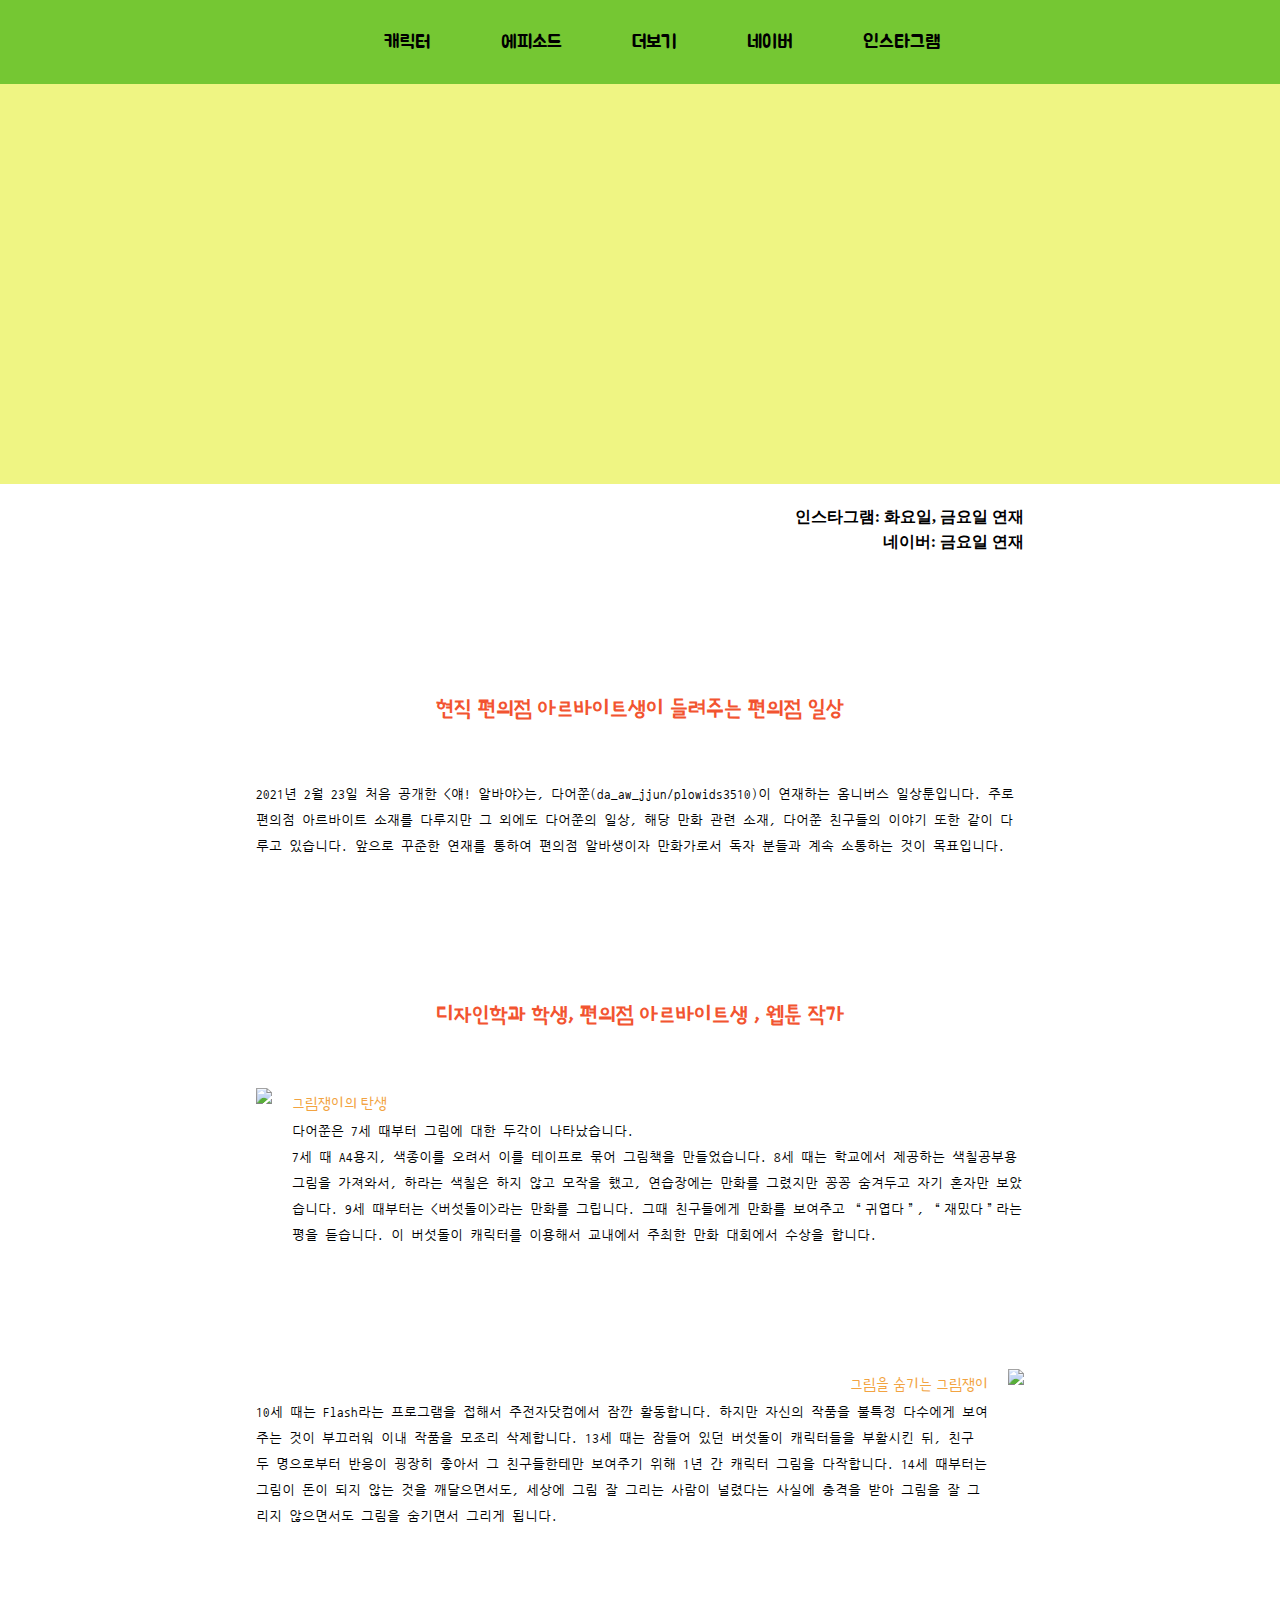
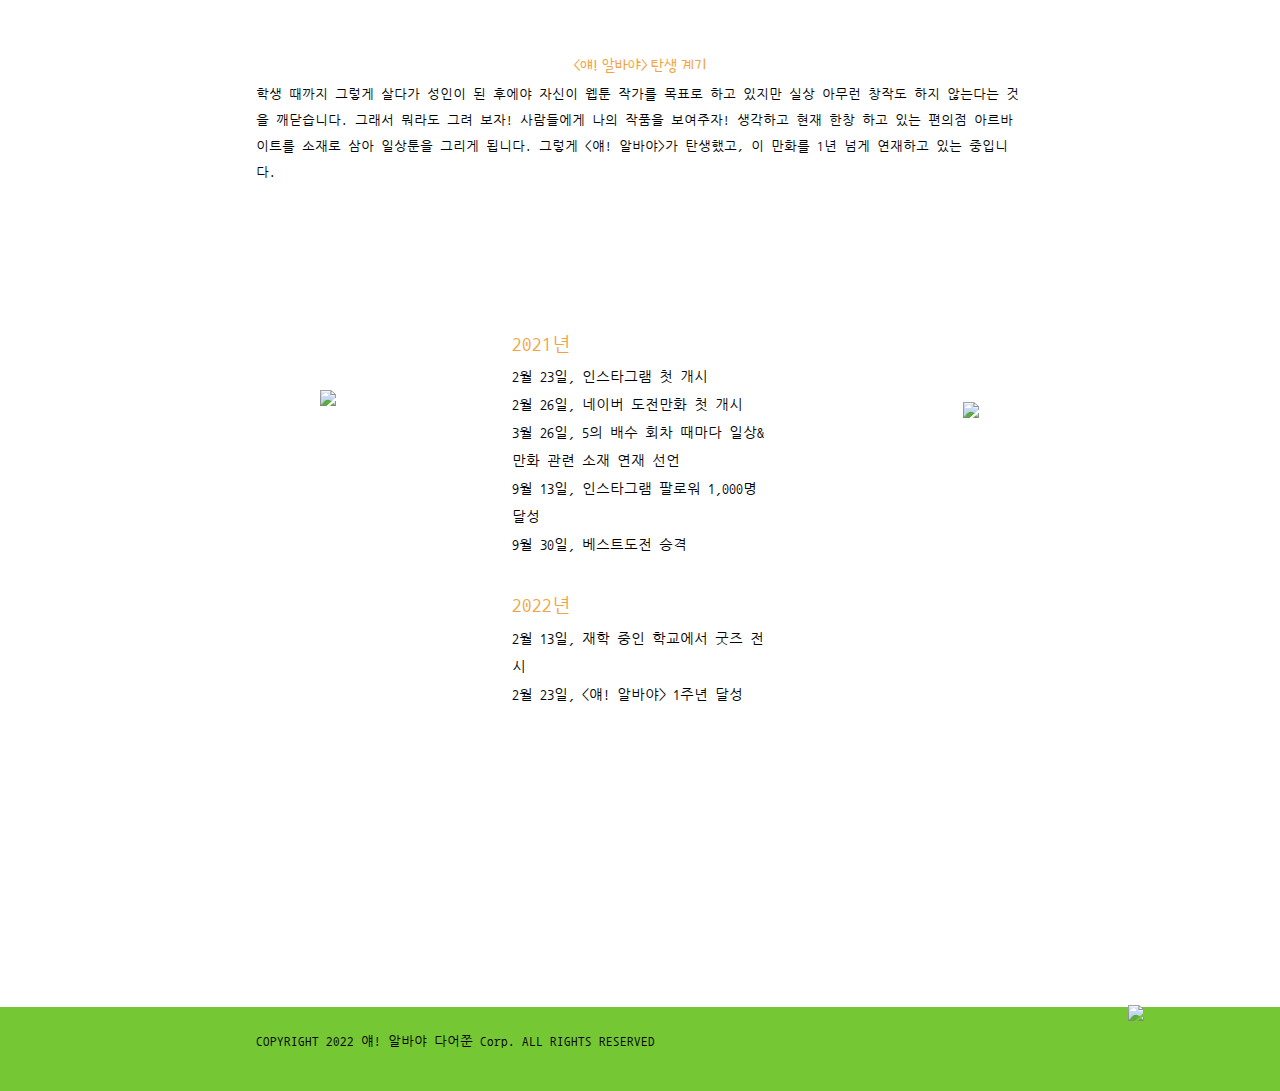
==== index.html @ cc990c0c "first upload" ====
<!DOCTYPE html>
<html lang="en">
<head>
    <meta charset="UTF-8">
    <meta http-equiv="X-UA-Compatible" content="IE=edge">
    <meta name="viewport" content="width=device-width, initial-scale=1.0">
    <title>얘! 알바야</title>
    <link rel="stylesheet" href="myStyle.css">
    <script src="myStyle" defer></script>
    <link rel="preconnect" href="https://fonts.googleapis.com">
    <link rel="preconnect" href="https://fonts.gstatic.com" crossorigin>
    <link href="https://fonts.googleapis.com/css2?family=Jua&family=Nanum+Gothic+Coding&family=Poor+Story&display=swap" rel="stylesheet">
</head>
<body style="-webkit-user-select:none;-moz-user-select:none;-ms-user-select:none;user-select:none">
    <a name="top"></a>
    <div class="header">
        <ul class="home">
            <img src="image/logo.png" alt=""onclick="location.href='/'">
        </ul>
        <ul class="nav">
            <li><a href="character.html">캐릭터</a></li>
            <li><a href="episode.html">에피소드</a></li>
            <li><a href="viewMore.html">더보기</a></li>
            <li><a href="https://comic.naver.com/bestChallenge/list?titleId=768130">네이버</a></li>
            <li><a href="https://www.instagram.com/da_aw_jjun/">인스타그램</a></li>
        </ul>
    </div>

    <div class="banner">
        <img src="image/banner.png" alt="">
    </div>
    <div class="cycle">인스타그램: 화요일, 금요일 연재
        <br>네이버: 금요일 연재</div>


    <div class="blankOne"></div>
    <div class="title">
        현직 편의점 아르바이트생이 들려주는 편의점 일상
    </div>
    <div class="blankTwo"></div>
    <center>
        <div class="mainText">
        2021년 2월 23일 처음 공개한 <얘! 알바야>는, 다어쭌(da_aw_jjun/plowids3510)이 연재하는 옴니버스 일상툰입니다. 주로 편의점 아르바이트 소재를 다루지만 그 외에도 다어쭌의 일상, 해당 만화 관련 소재, 다어쭌 친구들의 이야기 또한 같이 다루고 있습니다. 앞으로 꾸준한 연재를 통하여 편의점 알바생이자 만화가로서 독자 분들과 계속 소통하는 것이 목표입니다.</div>
        </div>
    </center>
    <div class="blankOne"></div>
    <div class="title">
        디자인학과 학생, 편의점 아르바이트생 , 웹툰 작가
    </div>
    <div class="blankTwo"></div>
    <center>
        <div class="mainText">
            <img src="image/baby1.png" class="baby1" />
            <div class="smallTitle" style="line-height: 2;">그림쟁이의 탄생</div>
                <p>다어쭌은 7세 때부터 그림에 대한 두각이 나타났습니다. <br>
                7세 때 A4용지, 색종이를 오려서 이를 테이프로 묶어 그림책을 만들었습니다. 
                8세 때는 학교에서 제공하는 색칠공부용 그림을 가져와서, 하라는 색칠은 하지 않고 모작을 했고, 연습장에는 만화를 그렸지만 꽁꽁 숨겨두고 자기 혼자만 보았습니다. 
                9세 때부터는 <버섯돌이>라는 만화를 그립니다. 그때 친구들에게 만화를 보여주고 “귀엽다”, “재밌다”라는 평을 듣습니다. 이 버섯돌이 캐릭터를 이용해서 교내에서 주최한 만화 대회에서 수상을 합니다.</p> </div>
        </div>
    </center>
    <div class="blankTwo"></div>
    <div class="blankTwo"></div>
    <center>
        <div class="mainText">
            <img src="image/student1.png" class="student" />
            <div class="smallTitle" style="line-height: 2;  text-align: right;">그림을 숨기는 그림쟁이</div>
                <p>10세 때는 Flash라는 프로그램을 접해서 주전자닷컴에서 잠깐 활동합니다. 하지만 자신의 작품을 불특정 다수에게 보여주는 것이 부끄러워 이내 작품을 모조리 삭제합니다. 13세 때는 잠들어 있던 버섯돌이 캐릭터들을 부활시킨 뒤, 친구 두 명으로부터 반응이 굉장히 좋아서 그 친구들한테만 보여주기 위해 1년 간 캐릭터 그림을 다작합니다. 14세 때부터는 그림이 돈이 되지 않는 것을 깨달으면서도, 세상에 그림 잘 그리는 사람이 널렸다는 사실에 충격을 받아 그림을 잘 그리지 않으면서도 그림을 숨기면서 그리게 됩니다. </p> </div>
        </div>
    </center>
    <div class="blankTwo"></div>
    <div class="blankTwo"></div>
    <center>
        <div class="mainText">
            <div class="smallTitle" style="line-height: 2; text-align: center;"><얘! 알바야> 탄생 계기</div>
                <p>학생 때까지 그렇게 살다가 성인이 된 후에야 자신이 웹툰 작가를 목표로 하고 있지만 실상 아무런 창작도 하지 않는다는 것을 깨닫습니다. 그래서 뭐라도 그려 보자! 사람들에게 나의 작품을 보여주자! 생각하고 현재 한창 하고 있는 편의점 아르바이트를 소재로 삼아 일상툰을 그리게 됩니다. 그렇게 <얘! 알바야>가 탄생했고, 이 만화를 1년 넘게 연재하고 있는 중입니다. </p> </div>
        </div>
    </center>
    <div class="blankOne"></div>
    <img src="image/old.jpg" class="old" />
    <img src="image/kid.jpg" class="kid" />
    <center>
        <div class="history">
            <div class="year" style="font-size:1.4em; line-height: 2;">2021년</div>
            <p>2월 23일, 인스타그램 첫 개시</p>
            <p>2월 26일, 네이버 도전만화 첫 개시</p>
            <p>3월 26일, 5의 배수 회차 때마다 일상&만화 관련 소재 연재 선언</p>
            <p>9월 13일, 인스타그램 팔로워 1,000명 달성</p>
            <p>9월 30일, 베스트도전 승격</p>
            <br>
            <div class="year" style="font-size:1.4em; line-height: 2;">2022년</div>
            <p>2월 13일,  재학 중인 학교에서 굿즈 전시</p>
            <p>2월 23일, <얘! 알바야> 1주년 달성</p></div>
    </center>
    <div class="blankOne"></div>
    <center>
    <div class="lb-wrap"><img src="image/inquiry.jpg" alt=""></div>
    </div>
    </center>
    <div class="blankOne"></div>
    <div class="footer">
        <div class="footerText">COPYRIGHT 2022 얘! 알바야 다어쭌 Corp. ALL RIGHTS RESERVED</div>
        <a href="#top"><img src="image/topButton.png" class="topButton"></a>
    </div>
</body>
</html>
---- myStyle.css ----
*{
    list-style: none;
    text-decoration: none;
    border-collapse: collapse;
    margin: 0px;
    padding: 0px;
    color: black;
}

.col-1{ width: 100px; height: 500px; margin: 0px 10px; background-color: aqua; margin-left: 305px;}
.col-2{ width: 200px; margin: 0px 10px; background-color: aqua; margin-left: 300px;}
.col-3{ width: 320px; margin: 0px 10px; background-color: aqua; margin-left: 0px}
.col-4{ width: 440px; margin: 0px 10px; background-color: aqua; margin-left: -460px;}
.col-5{ width: 560px; margin: 0px 10px;}
.col-6{ width: 680px; margin: 0px 10px; background-color: aqua;}
.col-7{ width: 800px; margin: 0px 10px;}
.col-8{ width: 920px; margin: 0px 10px; background-color: aqua; margin-left: 0px;}
.col-9{ width: 1040px; margin: 0px 10px; }
.col-10{ width: 1160px; margin: 0px 10px; background-color: aqua;}
.col-11{ width: 1280px; margin: 0px 10px; }
.col-12{ width: 1400px; margin: 0px 10px; }



.header{
    display: flex;
    width: auto;
    margin: 0px;
    background: #75c733;
    height: 84px;
}

.footer{
    display: flex;
    width: auto;
    background: #75c733;
    height: 84px;
    margin-bottom: 0px;
}

.footerText{
    width: 70%;
    line-height: 70px;
    margin-left: 20%;
    font-family: 'Nanum Gothic Coding', monospace;
    font-size: 0.8em;
    float: left;
}

.topButton{
    margin-left:-150%; margin-top: -30%; width: 200px;
}

.home{
    margin-left: 20%;
    display:flex;
    background: #75c733;
}

.nav{
    font-family: 'Jua', sans-serif;
    display: flex;
    line-height: 86px;
    width:60%;
    margin-left: 10%;
    font-size: 1.2em;
}

.nav > li{
    margin-right: 70px;
}

.nav > li > a{
    color: black;
}

.banner{
    display: flex;
    justify-content: center;
    width: auto;
    height: 400px;
    background-color: #eff583;
}

.cycle{
    margin-top: 20px;
    text-align:right;
    width:80%;
    line-height: 25px;
    font-weight: bold;
}

.blankOne{
    width: auto;
    height: 140px;
}

.blankTwo{
    width: auto;
    height: 60px;
}

.gridOne{
    width: 20%;
}

.title{
    font-family: 'Poor Story', cursive;
    text-align: center;
    width: auto;
    height: auto;
    font-size: 1.4em;
    font-weight: bold;
    color: #f25430;
}

.smallTitle{
    font-family: 'Poor Story', cursive;
    color: #f2a341;
    font-size: 1.2em;
}

.mainText{
    font-family: 'Nanum Gothic Coding', monospace;
    line-height: 26px;
    width:60%;
    height: auto;
    text-align: left;
    font-size: 13px;
}

.baby1{ float: left; margin-right: 20px; height: 230px;
}

.student{ float: right; margin-left: 20px; height: 230px;
}

.history{
    font-family: 'Nanum Gothic Coding', monospace;
    line-height: 28px;
    width:20%;
    height: auto;
    text-align: left;
    font-size: 13.5px;
}

.old{ float: left; margin-left: 25%; margin-top: 5%; height: 230px;
}

.kid{ float: right; margin-right: 23.5%; margin-top: 6%; height: 230px;}

.year{
    font-family: 'Nanum Gothic Coding', monospace;
    color: #f2a341;
}

.lb-wrap img {
    width: 60%;
}

.introduce{
    font-family: 'Nanum Gothic Coding', monospace;
    font-size: 1.1em;
    color: #f2a341;
    font-weight: bolder;
    
}

.daawjjun{ float: left; margin-right: 20px; width: 440px;
}

.expression{
    width: 33%;
    margin-left: -220pt;
    margin-top: 5pt;
    margin-bottom: 30pt;

}

.bunhal{
    width: 100%
}

.gangjo{
    font-weight: bold;
    font-size: 1.2em;
}
.longAgo {float: left; height: 200px; margin-right: 20px;}
.malpungsun{float: left; height: 50px;}

.banjjak {float: right; margin-left: 20px; width: 320px;}

.mainTextTwo{
    font-family: 'Nanum Gothic Coding', monospace;
    line-height: 26px;
    width:60%;
    height: auto;
    text-align: left;
    font-size: 13px;
}

.jumjangnim {float: right; width: 440px; margin-left: 20px;}

.blankThree{
    width: auto;
    height: 330px;
}

.samChon{float: left; margin-right: 20px; width: 440px;
}

.hachui1{float: left; margin-right: 20px; width: 200px;}
.hachui2{float: right; margin-left: 20px; width: 200px;}

.mojin1{float: left; margin-right: 20px; width: 200px;}
.mojin2{float: right; margin-left: 20px; width: 200px;}

.chamsha1{float: left; margin-right: 20px; width: 200px;}
.chamsha2{float: right; margin-left: 20px; width: 200px;}

.mainTextThree{
    font-family: 'Nanum Gothic Coding', monospace;
    line-height: 26px;
    width:40%;
    height: auto;
    text-align: left;
    margin-left: 20%;
    font-size: 13px;
    
}

.baerong{float: left; margin-right: 20px; width: 150px;}
.unuh{float: left; margin-right: 20px; width: 150px;}
.bapun{float: left; margin-right: 20px; width: 150px;}


.mainTextFour{
    font-family: 'Nanum Gothic Coding', monospace;
    line-height: 26px;
    width:40%;
    height: auto;
    text-align: left;
    margin-left: 40%;
    font-size: 13px;
}
.mindal{float: right; margin-left: 20px; width: 150px;}
.ggamang{float: right; margin-left: 20px; width: 150px;}
.mond{float: right; margin-left: 20px; width: 150px;}


.sogae{
    text-align: center;
}

img[src *= "episode"] {
    width: 100%;
    margin: 0px;
    display: inline-block;
    vertical-align: top;
}

.episode{
    width: 22.8%;
    height: 200px;
    float: left;
    margin: 10px;
}

.episodeLine{
	border: rgb(41, 41, 41) 0.2px solid;
	box-sizing: border-box;
}

.epiText{
    font-size: 12px;
    text-align: center;
    line-height: 20px;

}

.epiTextColor{
    font-size: 12px;
    text-align: center;
    line-height: 20px;
    color: #f2a341;
    font-weight: bold;

}

.blankFour{
    width: auto;
    height: 210px;
}

.question{
    font-family: 'Nanum Gothic Coding', monospace;
    font-size: 1.1em;
    color: #f2a341;
    font-weight: bolder;
}

.blankFive{
    width: auto;
    height: 3050px;
}

.symbol{
    width: 320px;

}

.signature{
    width: 440px;
    margin-left: 100px;
}

.daawjjun22{
    width: 150px;
    float: right;
    transform: scaleX(-1);
    margin-left: 20px;
    margin-top: -50px;
}

.daawjjun33{
    float: right;
    display: flex;
    width: 180px;
    margin-right: 280px;
    margin-top: -50px;
}

.daawjjun44{
    float: right;
    display: flex;
    width: 170px;
    margin-right: 320px;
    margin-top: -30px;
    transform: scaleX(-1);
}

.lineU{
    border: 1px solid #444444;
    padding: -5px;
    margin:-10px;
}
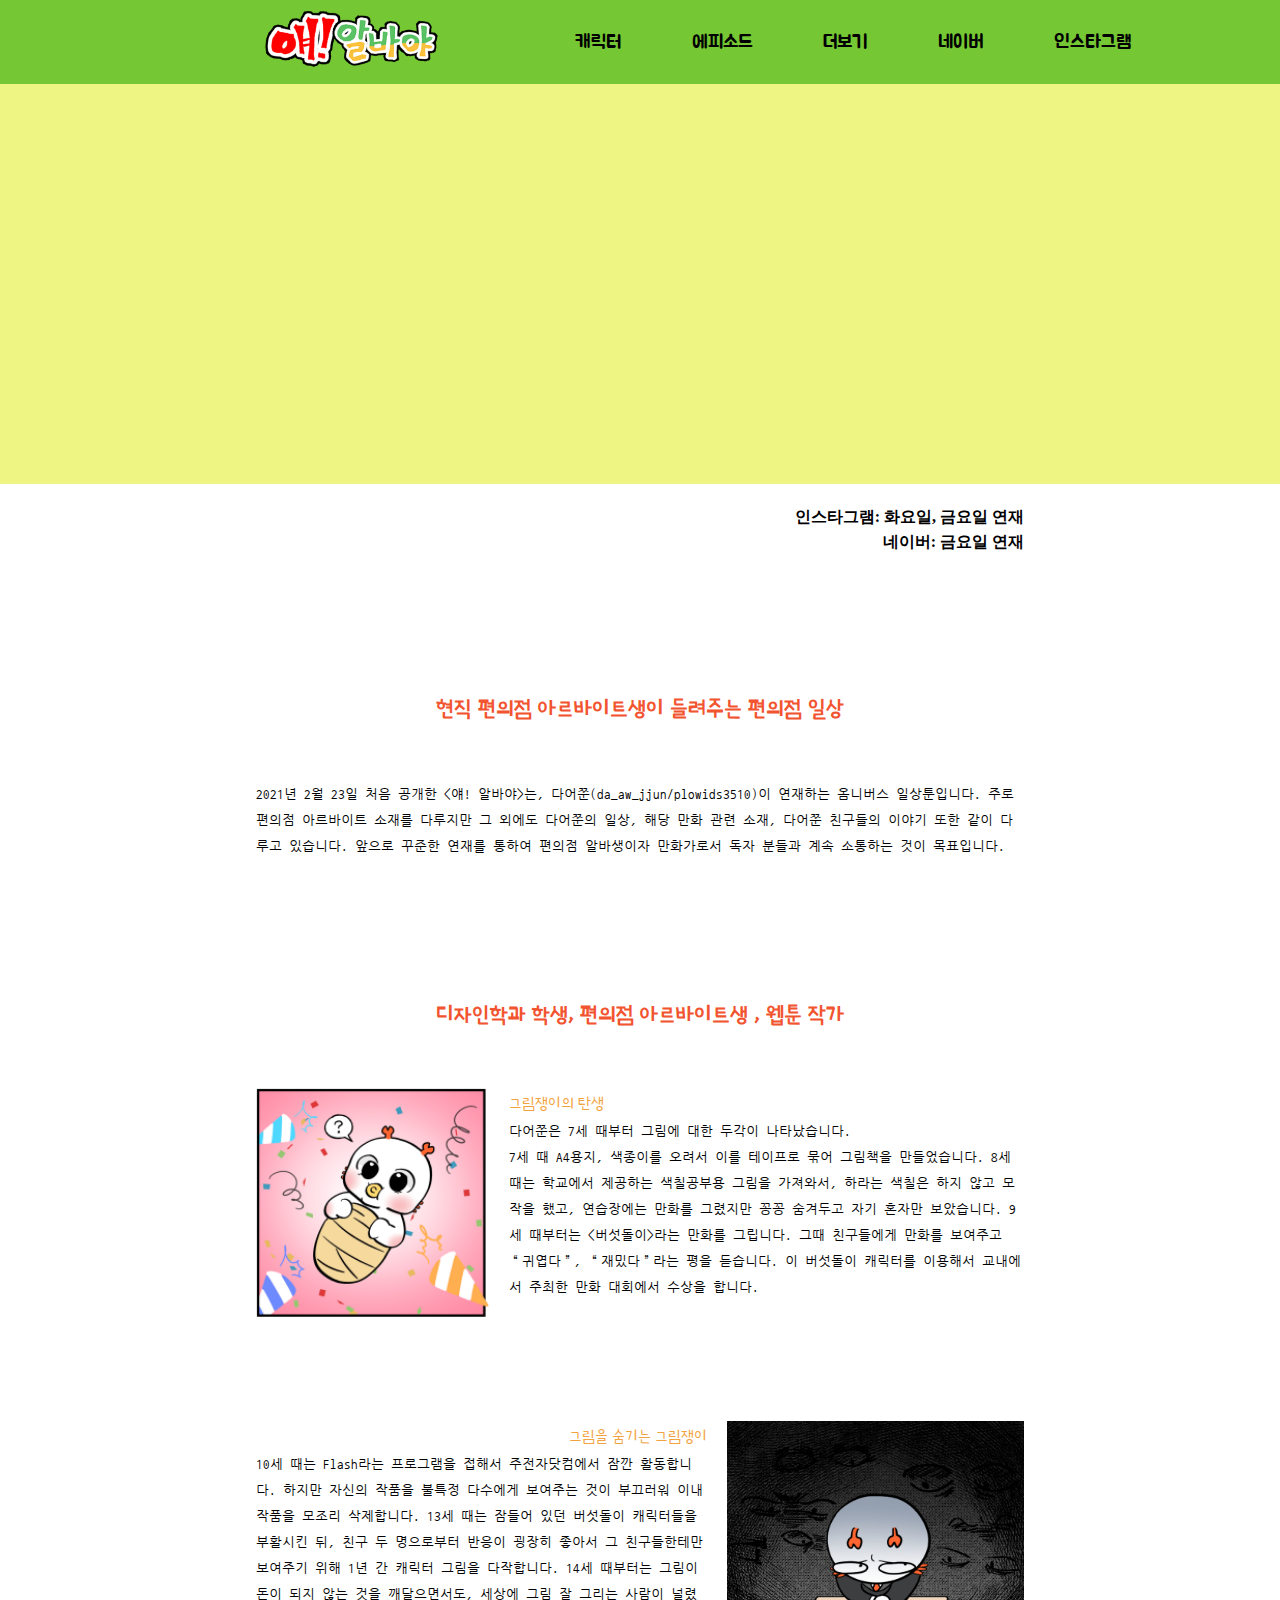
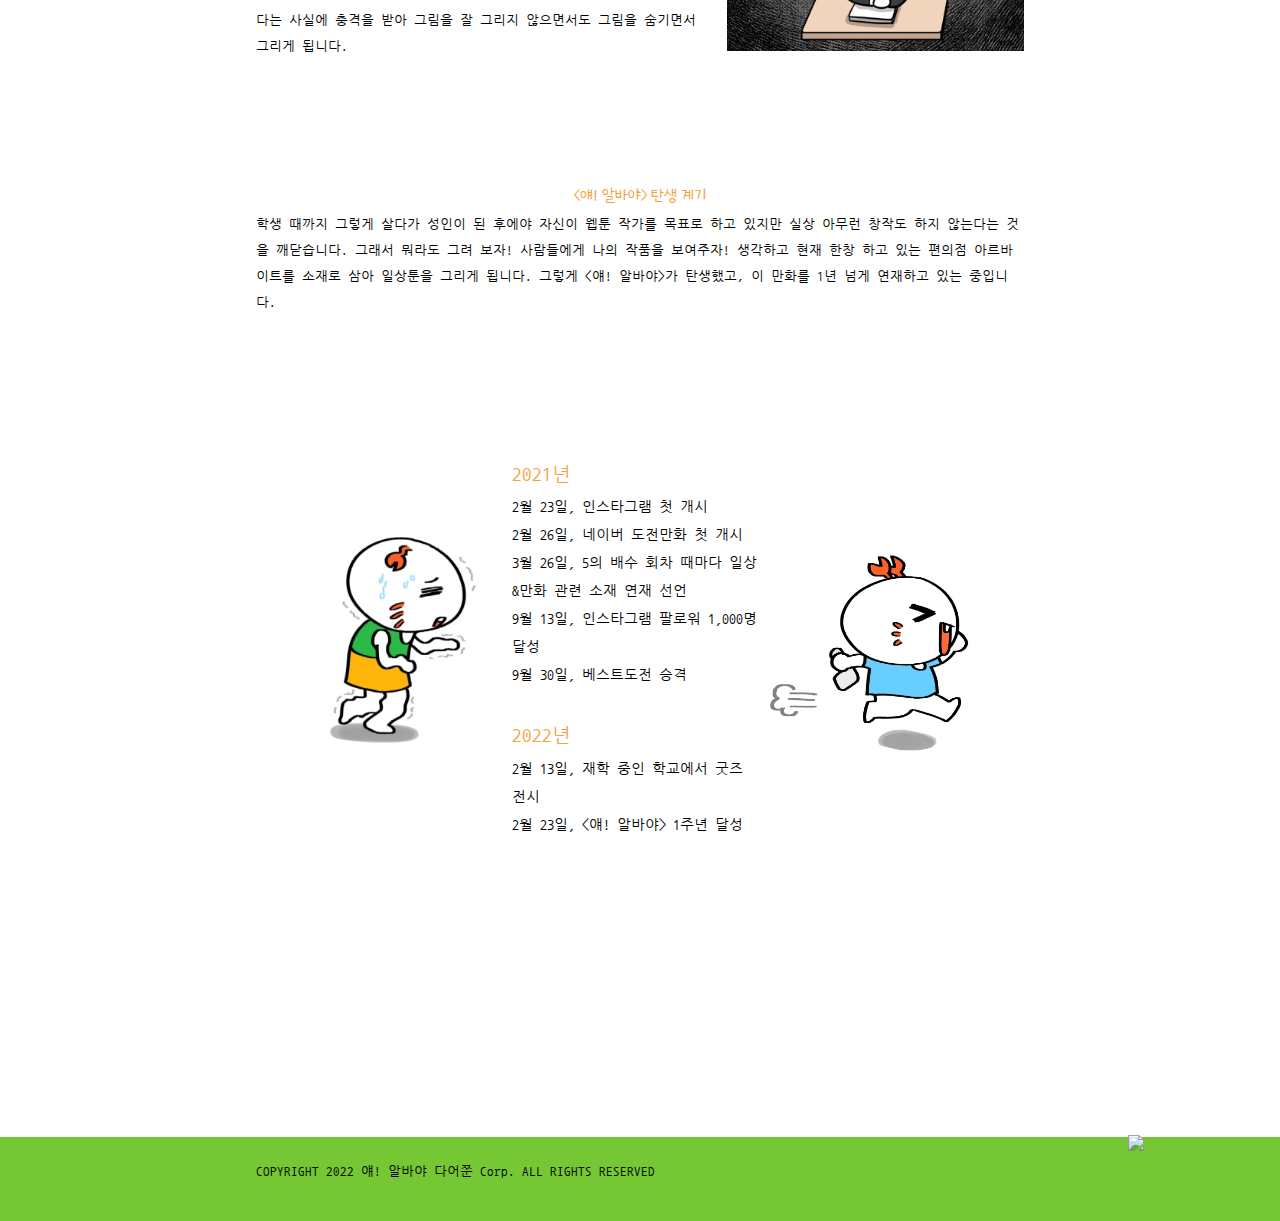
==== commit c7157b89: "Update index.html" ====
--- a/index.html
+++ b/index.html
@@ -15,7 +15,7 @@
     <a name="top"></a>
     <div class="header">
         <ul class="home">
-            <img src="image/logo.png" alt=""onclick="location.href='/'">
+            <img src="logo.png" alt=""onclick="location.href='/'">
         </ul>
         <ul class="nav">
             <li><a href="character.html">캐릭터</a></li>
@@ -50,7 +50,7 @@
     <div class="blankTwo"></div>
     <center>
         <div class="mainText">
-            <img src="image/baby1.png" class="baby1" />
+            <img src="baby1.png" class="baby1" />
             <div class="smallTitle" style="line-height: 2;">그림쟁이의 탄생</div>
                 <p>다어쭌은 7세 때부터 그림에 대한 두각이 나타났습니다. <br>
                 7세 때 A4용지, 색종이를 오려서 이를 테이프로 묶어 그림책을 만들었습니다. 
@@ -62,7 +62,7 @@
     <div class="blankTwo"></div>
     <center>
         <div class="mainText">
-            <img src="image/student1.png" class="student" />
+            <img src="student1.png" class="student" />
             <div class="smallTitle" style="line-height: 2;  text-align: right;">그림을 숨기는 그림쟁이</div>
                 <p>10세 때는 Flash라는 프로그램을 접해서 주전자닷컴에서 잠깐 활동합니다. 하지만 자신의 작품을 불특정 다수에게 보여주는 것이 부끄러워 이내 작품을 모조리 삭제합니다. 13세 때는 잠들어 있던 버섯돌이 캐릭터들을 부활시킨 뒤, 친구 두 명으로부터 반응이 굉장히 좋아서 그 친구들한테만 보여주기 위해 1년 간 캐릭터 그림을 다작합니다. 14세 때부터는 그림이 돈이 되지 않는 것을 깨달으면서도, 세상에 그림 잘 그리는 사람이 널렸다는 사실에 충격을 받아 그림을 잘 그리지 않으면서도 그림을 숨기면서 그리게 됩니다. </p> </div>
         </div>
@@ -76,8 +76,8 @@
         </div>
     </center>
     <div class="blankOne"></div>
-    <img src="image/old.jpg" class="old" />
-    <img src="image/kid.jpg" class="kid" />
+    <img src="old.jpg" class="old" />
+    <img src="kid.jpg" class="kid" />
     <center>
         <div class="history">
             <div class="year" style="font-size:1.4em; line-height: 2;">2021년</div>
@@ -102,4 +102,4 @@
         <a href="#top"><img src="image/topButton.png" class="topButton"></a>
     </div>
 </body>
-</html>+</html>
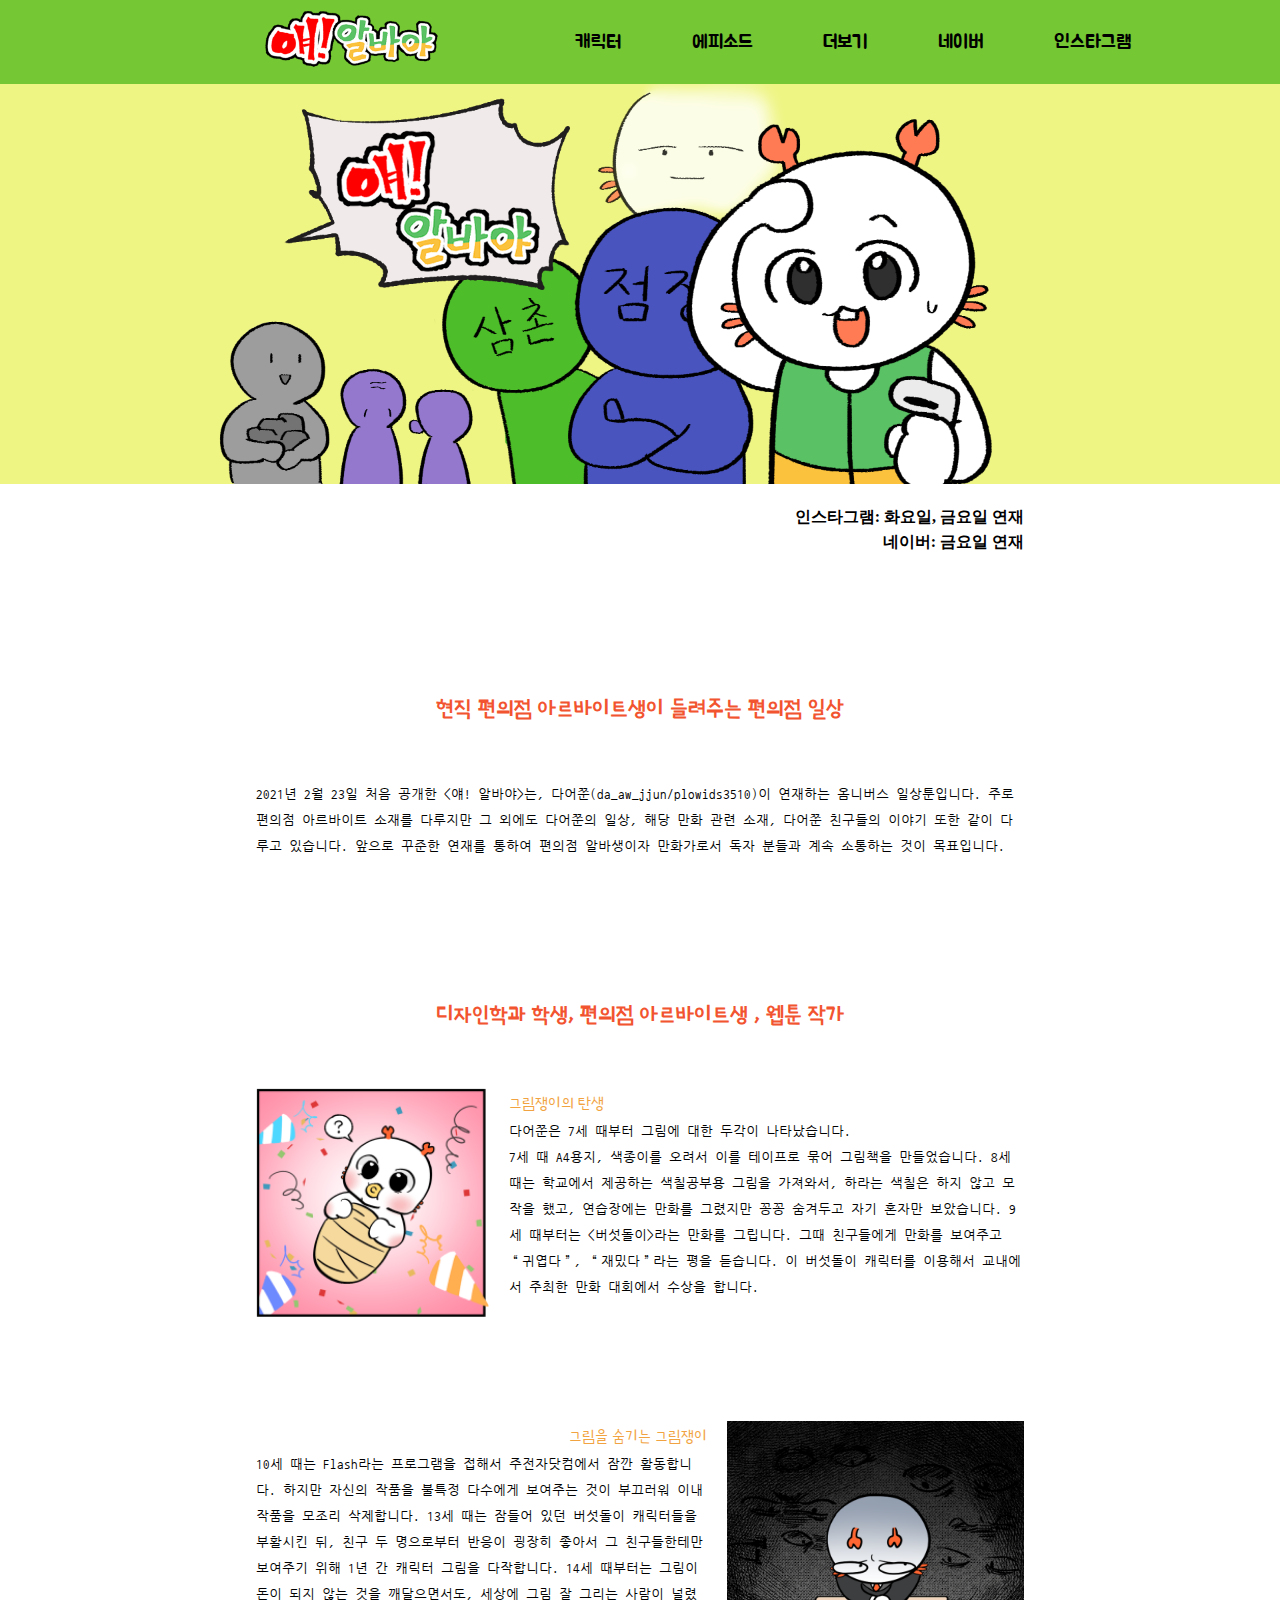
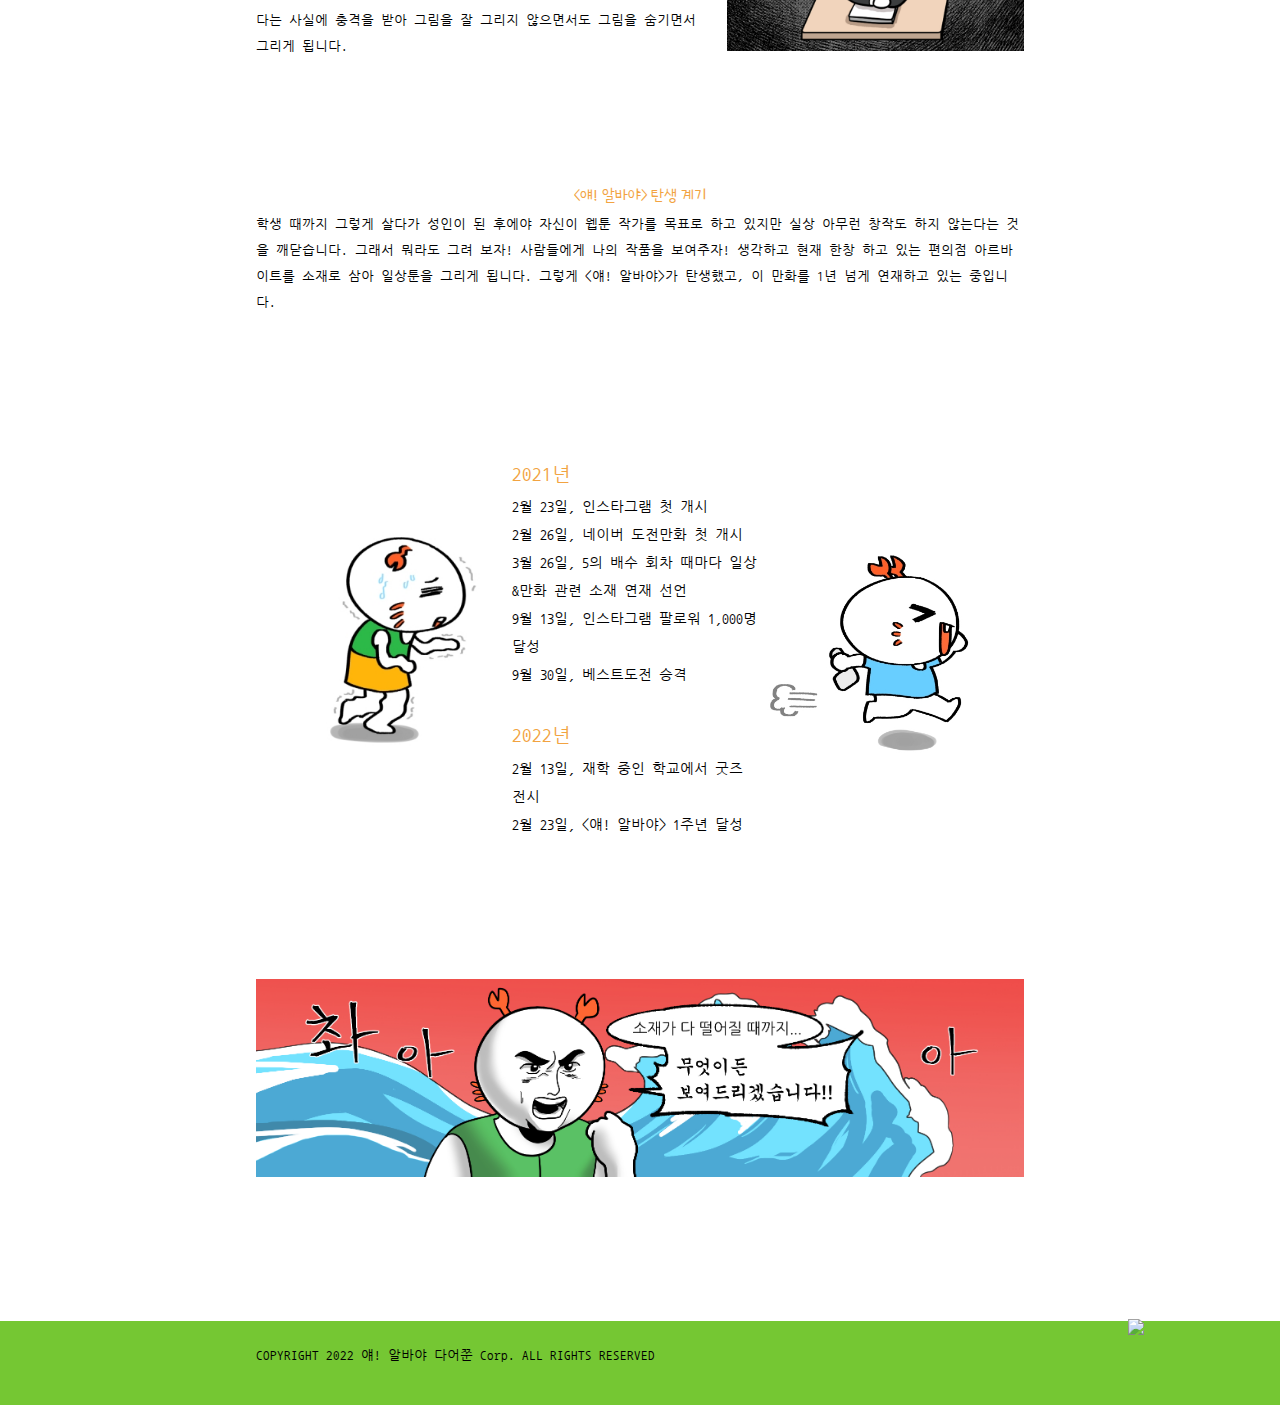
==== commit ed8b08b4: "Update index.html" ====
--- a/index.html
+++ b/index.html
@@ -27,7 +27,7 @@
     </div>
 
     <div class="banner">
-        <img src="image/banner.png" alt="">
+        <img src="banner.png" alt="">
     </div>
     <div class="cycle">인스타그램: 화요일, 금요일 연재
         <br>네이버: 금요일 연재</div>
@@ -93,7 +93,7 @@
     </center>
     <div class="blankOne"></div>
     <center>
-    <div class="lb-wrap"><img src="image/inquiry.jpg" alt=""></div>
+    <div class="lb-wrap"><img src="inquiry.jpg" alt=""></div>
     </div>
     </center>
     <div class="blankOne"></div>
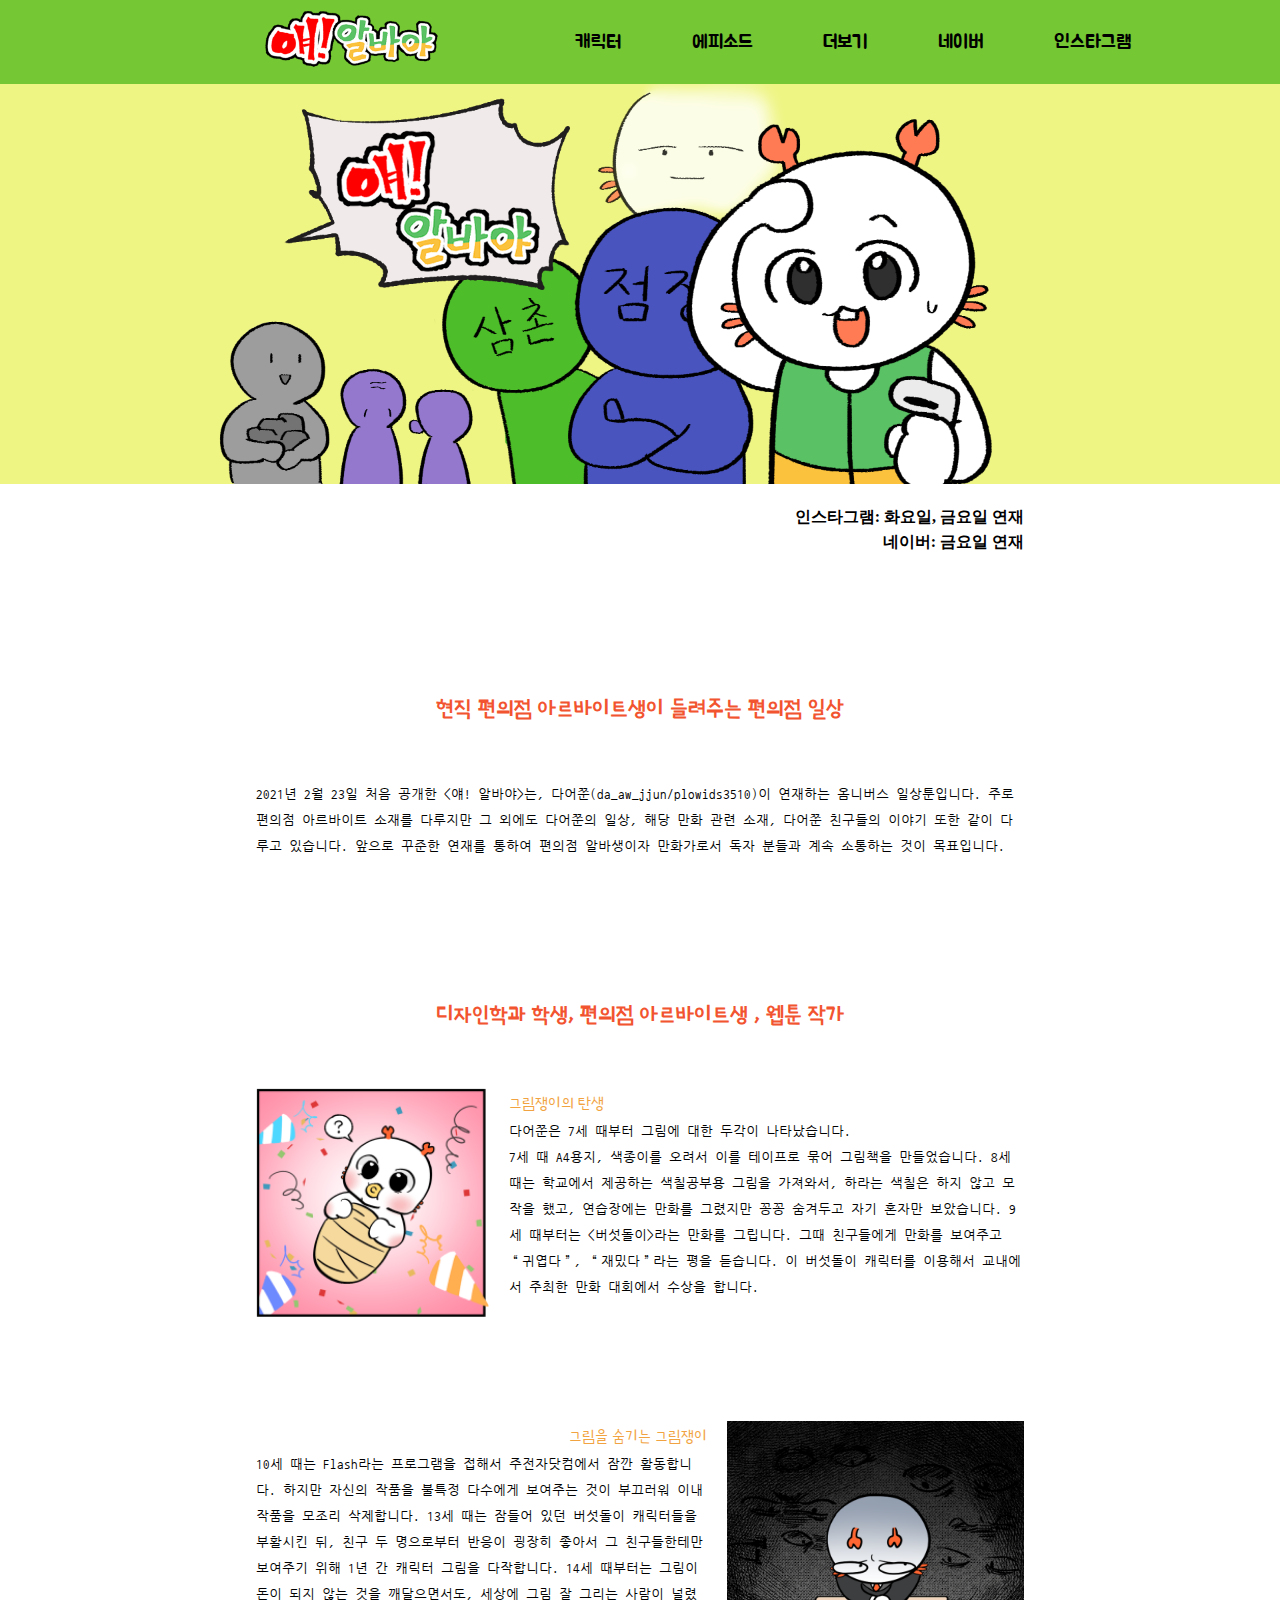
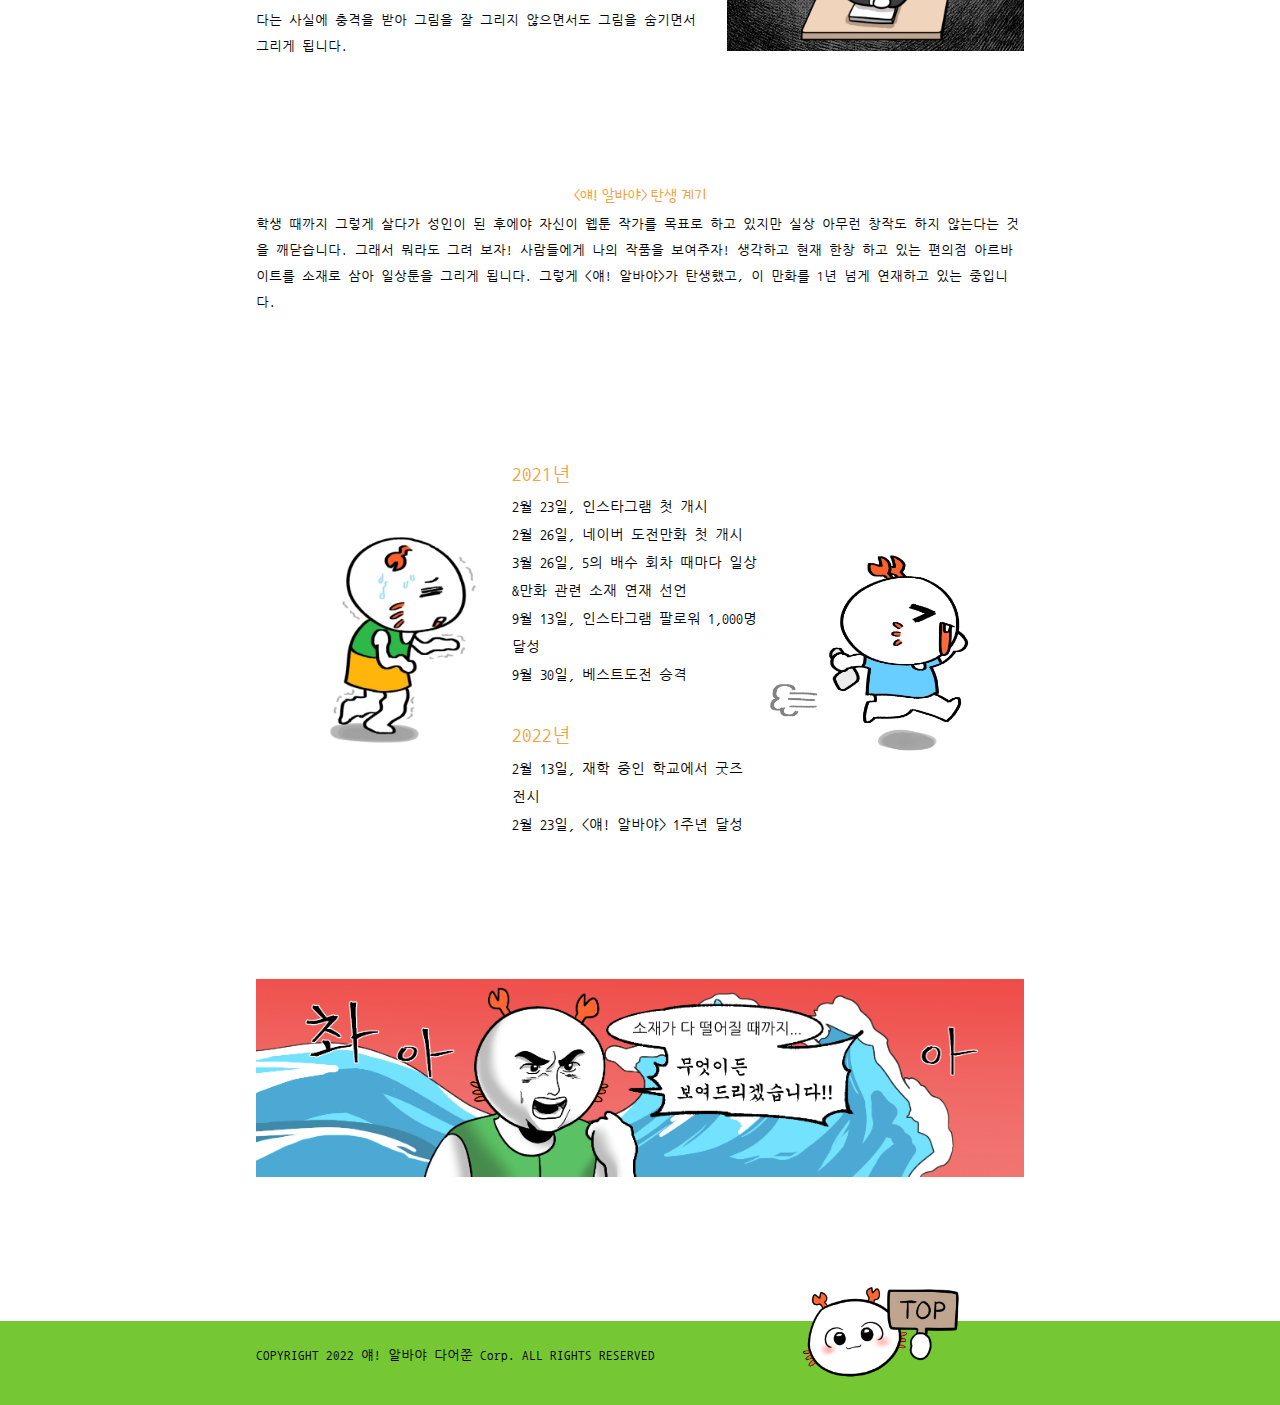
==== commit 3f6ec8c0: "Update index.html" ====
--- a/index.html
+++ b/index.html
@@ -99,7 +99,7 @@
     <div class="blankOne"></div>
     <div class="footer">
         <div class="footerText">COPYRIGHT 2022 얘! 알바야 다어쭌 Corp. ALL RIGHTS RESERVED</div>
-        <a href="#top"><img src="image/topButton.png" class="topButton"></a>
+        <a href="#top"><img src="topButton.png" class="topButton"></a>
     </div>
 </body>
 </html>
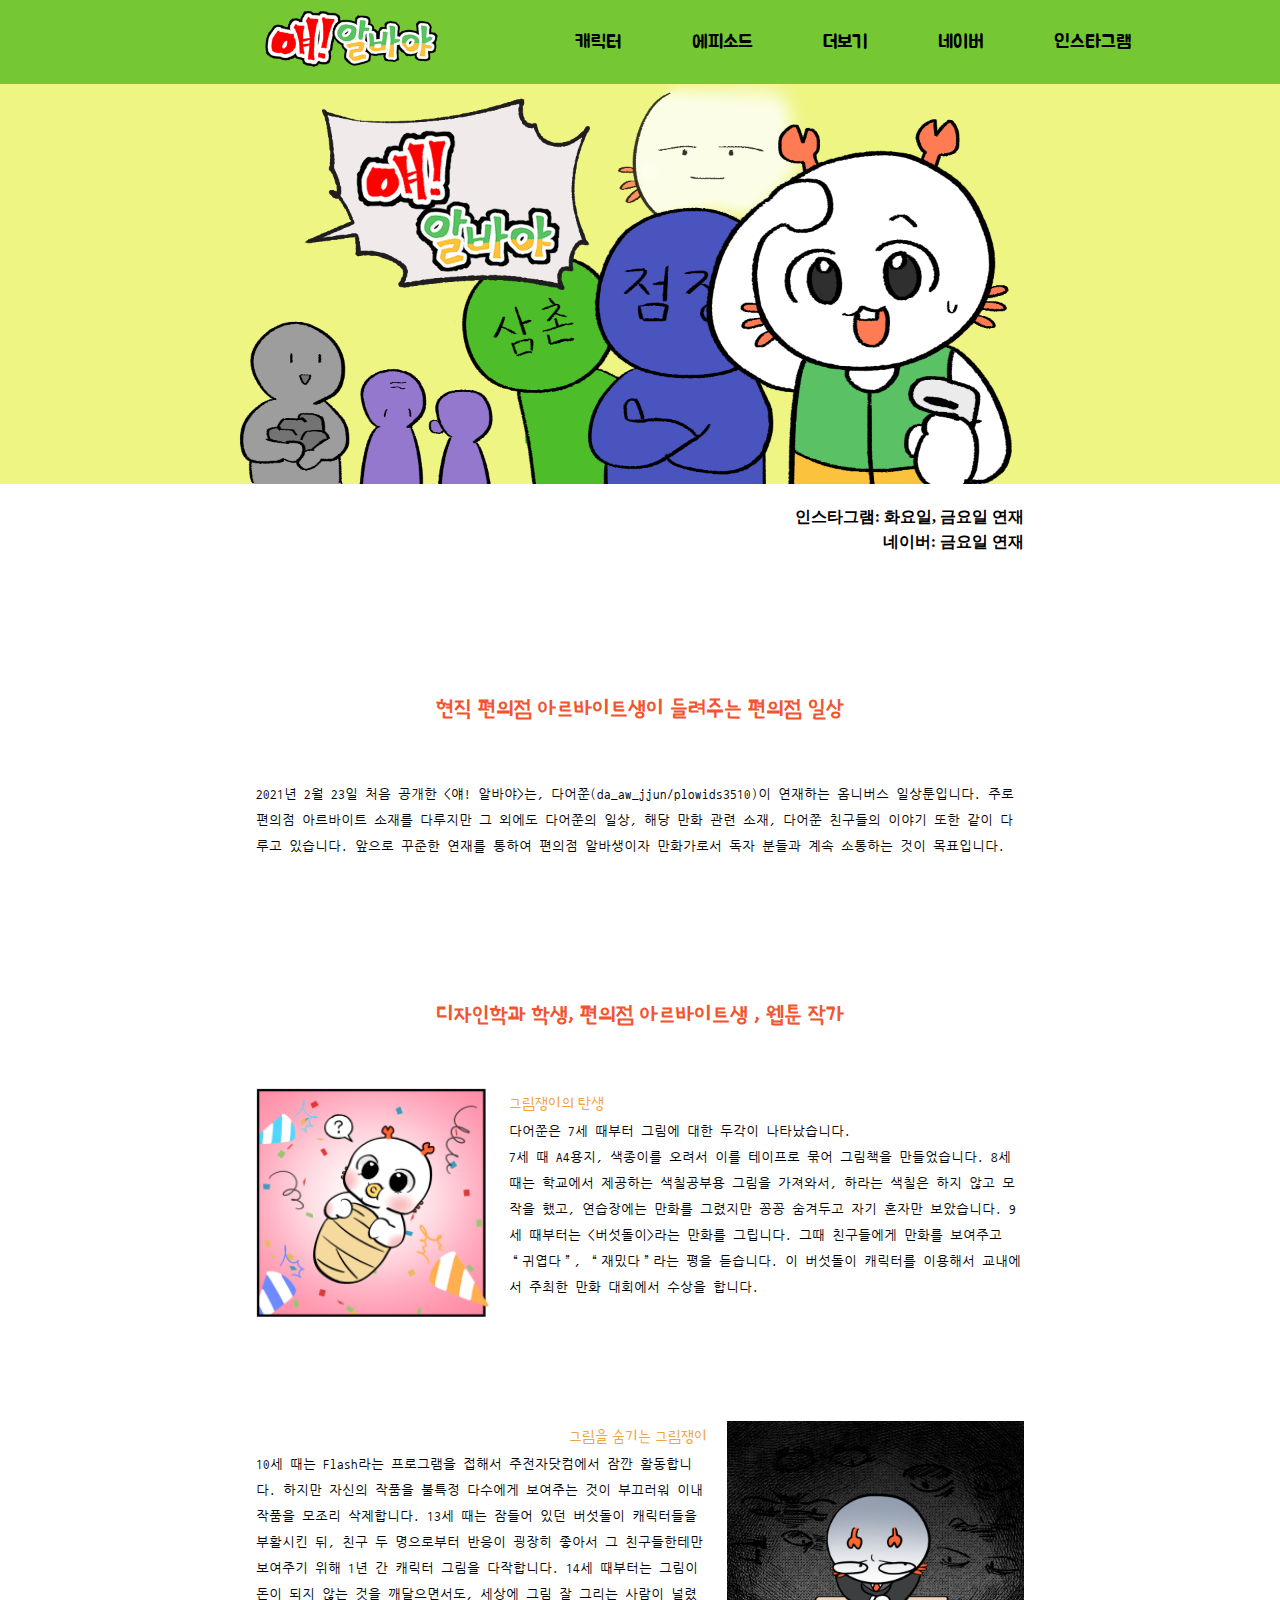
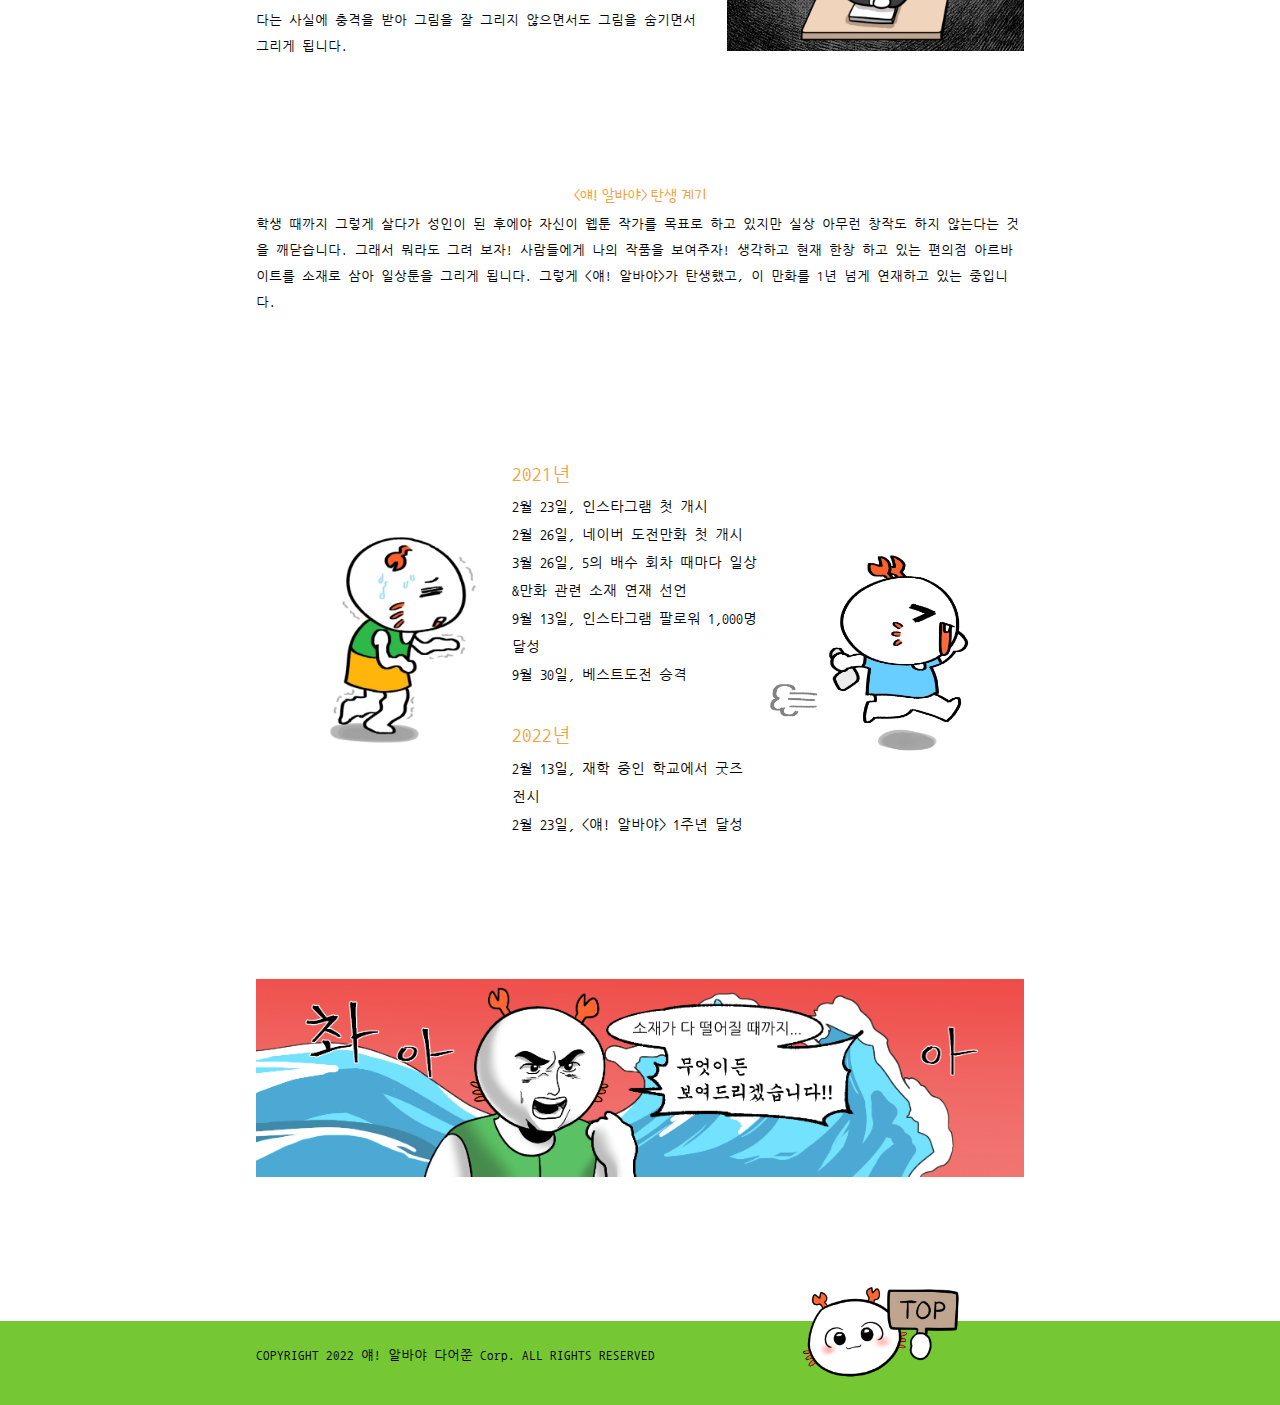
==== commit 1a03985c: "Update index.html" ====
--- a/index.html
+++ b/index.html
@@ -15,7 +15,7 @@
     <a name="top"></a>
     <div class="header">
         <ul class="home">
-            <img src="logo.png" alt=""onclick="location.href='/'">
+            <img src="logo.png" alt=""onclick="location.href='index.html'">
         </ul>
         <ul class="nav">
             <li><a href="character.html">캐릭터</a></li>
@@ -27,7 +27,7 @@
     </div>
 
     <div class="banner">
-        <img src="banner.png" alt="">
+        <img src="banner.png" style="margin-left:40px;">
     </div>
     <div class="cycle">인스타그램: 화요일, 금요일 연재
         <br>네이버: 금요일 연재</div>
--- a/myStyle.css
+++ b/myStyle.css
@@ -344,4 +344,4 @@
     border: 1px solid #444444;
     padding: -5px;
     margin:-10px;
-}+}
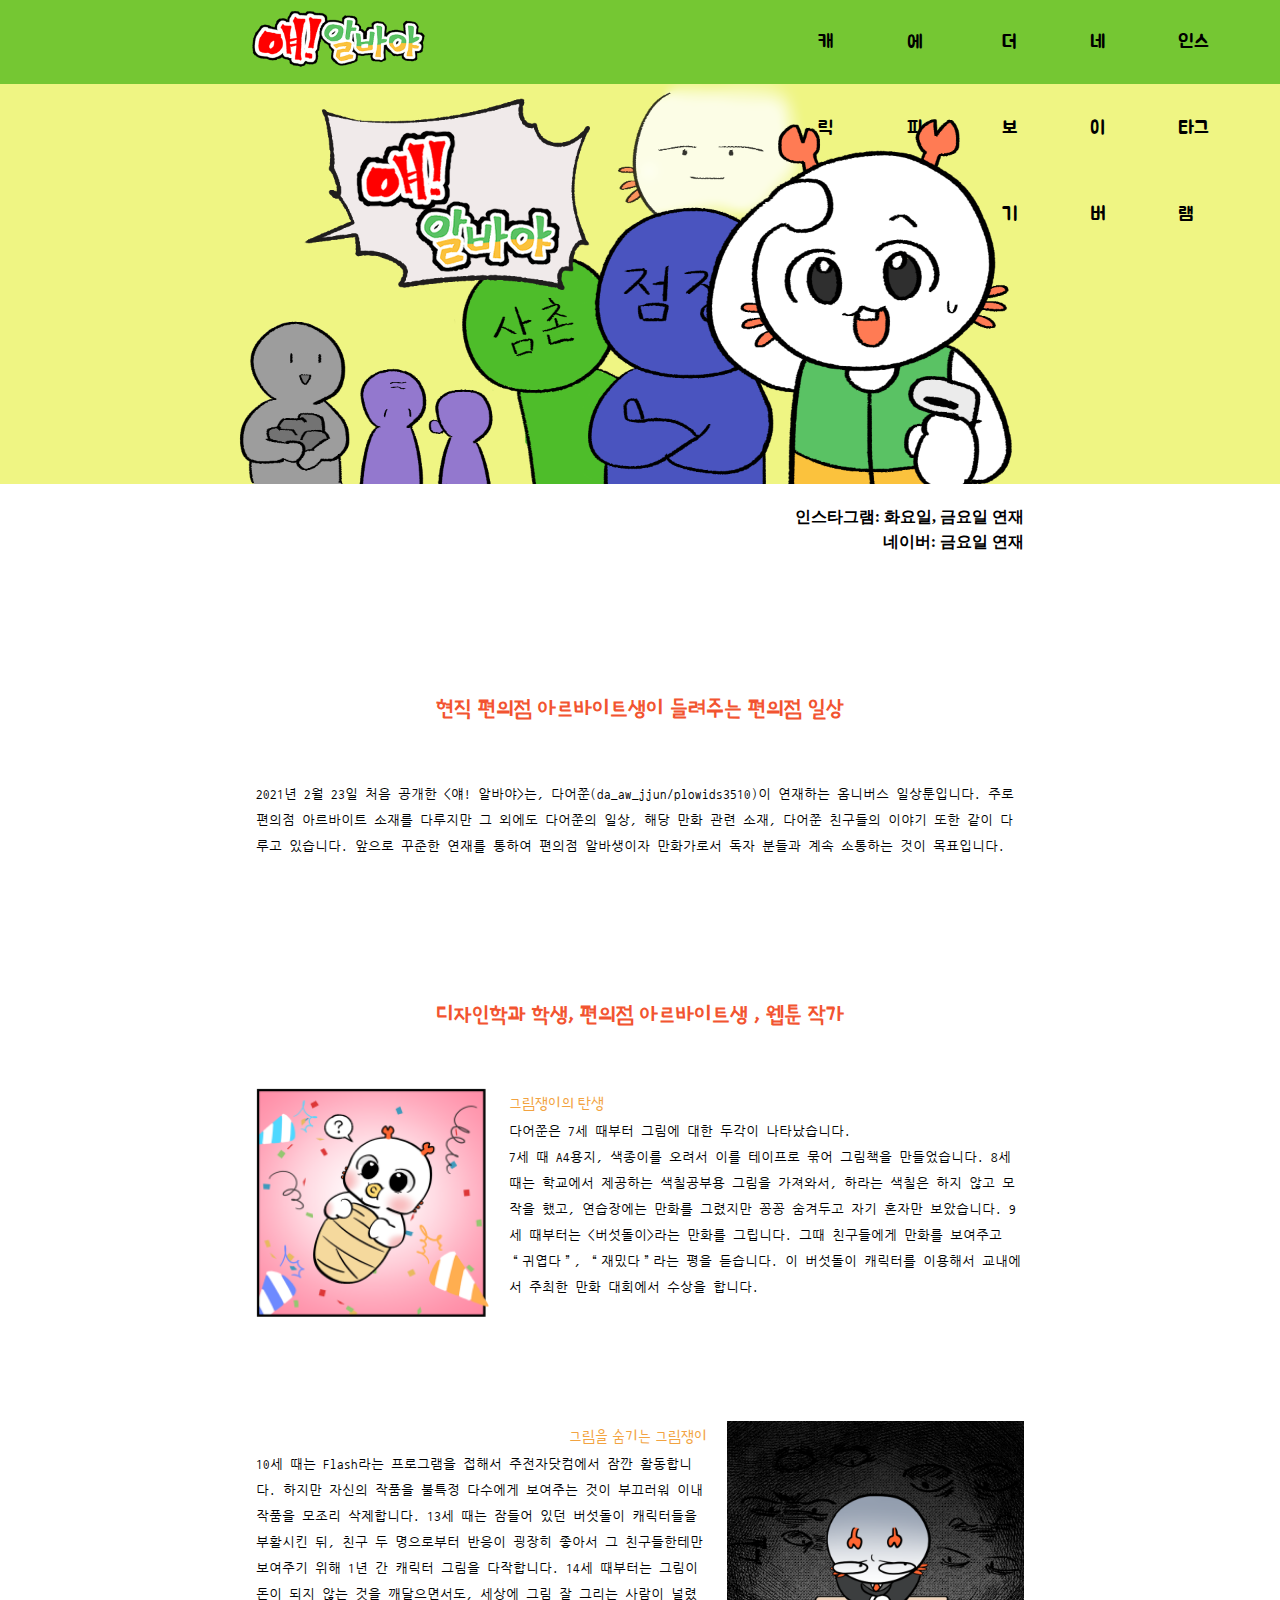
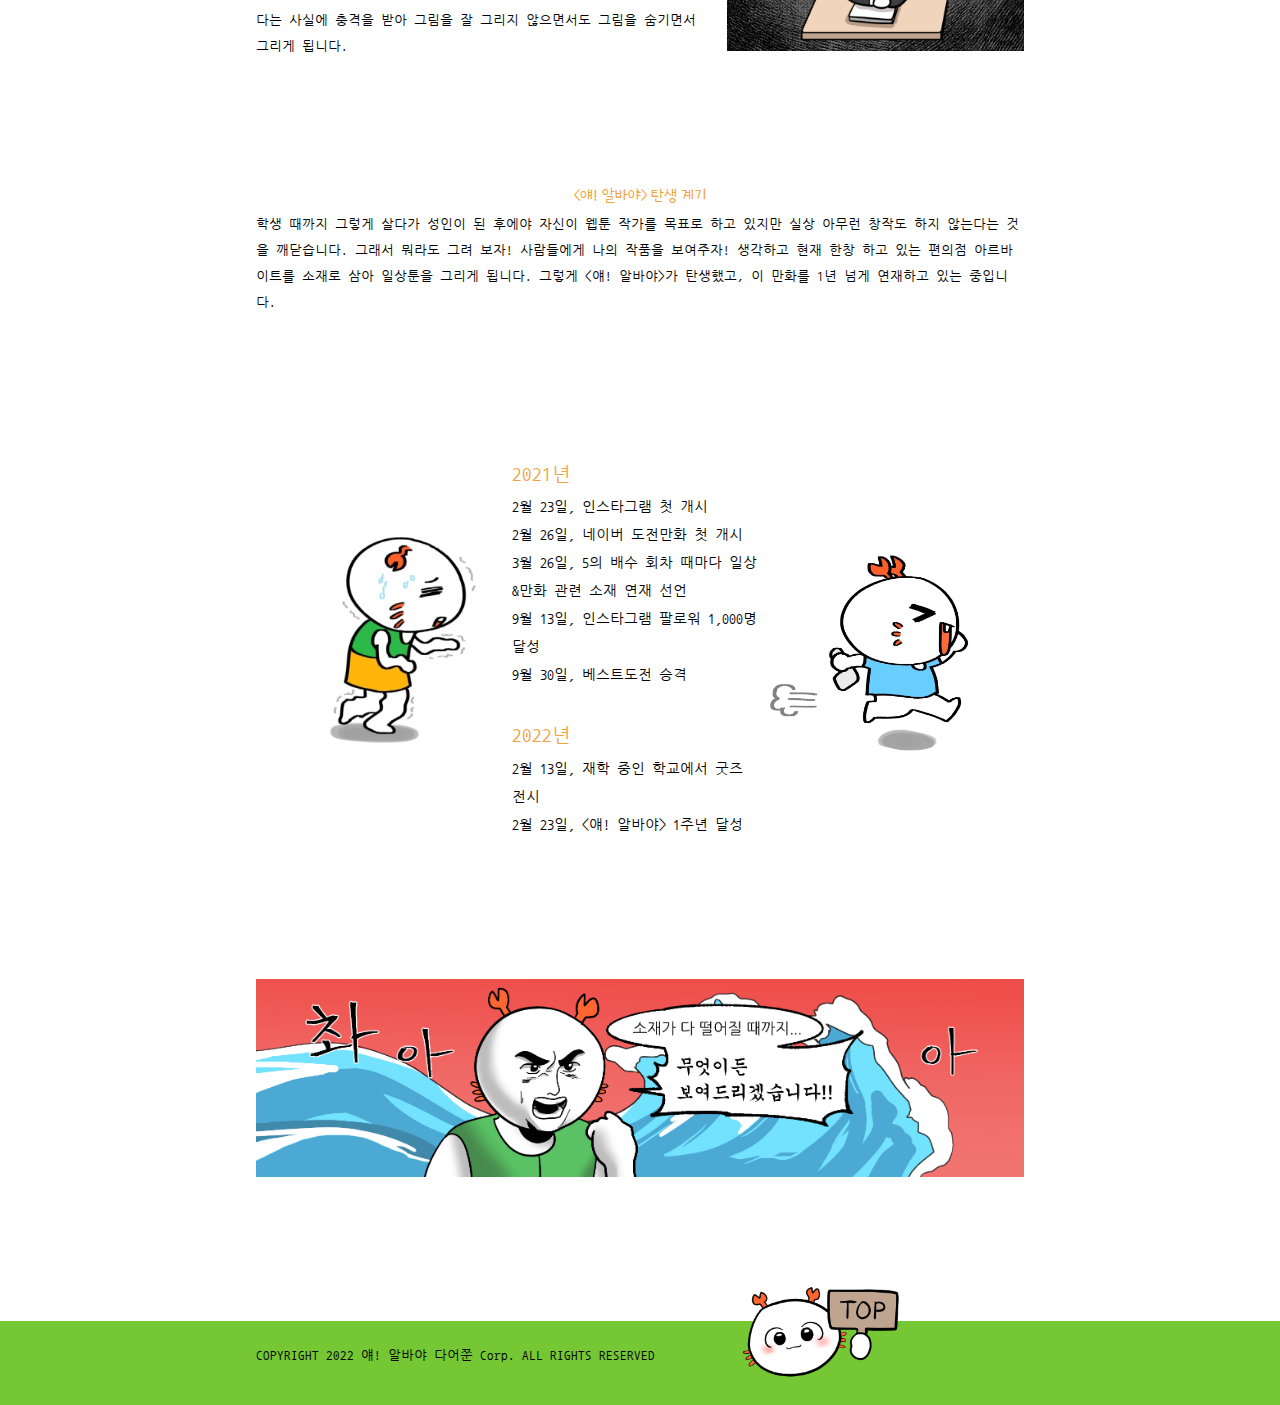
==== commit 967862c8: "Update index.html" ====
--- a/index.html
+++ b/index.html
@@ -6,7 +6,6 @@
     <meta name="viewport" content="width=device-width, initial-scale=1.0">
     <title>얘! 알바야</title>
     <link rel="stylesheet" href="myStyle.css">
-    <script src="myStyle" defer></script>
     <link rel="preconnect" href="https://fonts.googleapis.com">
     <link rel="preconnect" href="https://fonts.gstatic.com" crossorigin>
     <link href="https://fonts.googleapis.com/css2?family=Jua&family=Nanum+Gothic+Coding&family=Poor+Story&display=swap" rel="stylesheet">
--- a/myStyle.css
+++ b/myStyle.css
@@ -49,11 +49,11 @@
 }
 
 .topButton{
-    margin-left:-150%; margin-top: -30%; width: 200px;
+    margin-left:-180%; margin-top: -30%; width: 200px;
 }
 
 .home{
-    margin-left: 20%;
+    margin-left: 19%;
     display:flex;
     background: #75c733;
 }
@@ -62,9 +62,9 @@
     font-family: 'Jua', sans-serif;
     display: flex;
     line-height: 86px;
-    width:60%;
-    margin-left: 10%;
+    width:100%;
     font-size: 1.2em;
+    margin-left: 30%;
 }
 
 .nav > li{
@@ -327,7 +327,7 @@
     float: right;
     display: flex;
     width: 180px;
-    margin-right: 280px;
+    margin-right: 30%;
     margin-top: -50px;
 }
 
@@ -335,7 +335,7 @@
     float: right;
     display: flex;
     width: 170px;
-    margin-right: 320px;
+    margin-right: 30%;
     margin-top: -30px;
     transform: scaleX(-1);
 }
